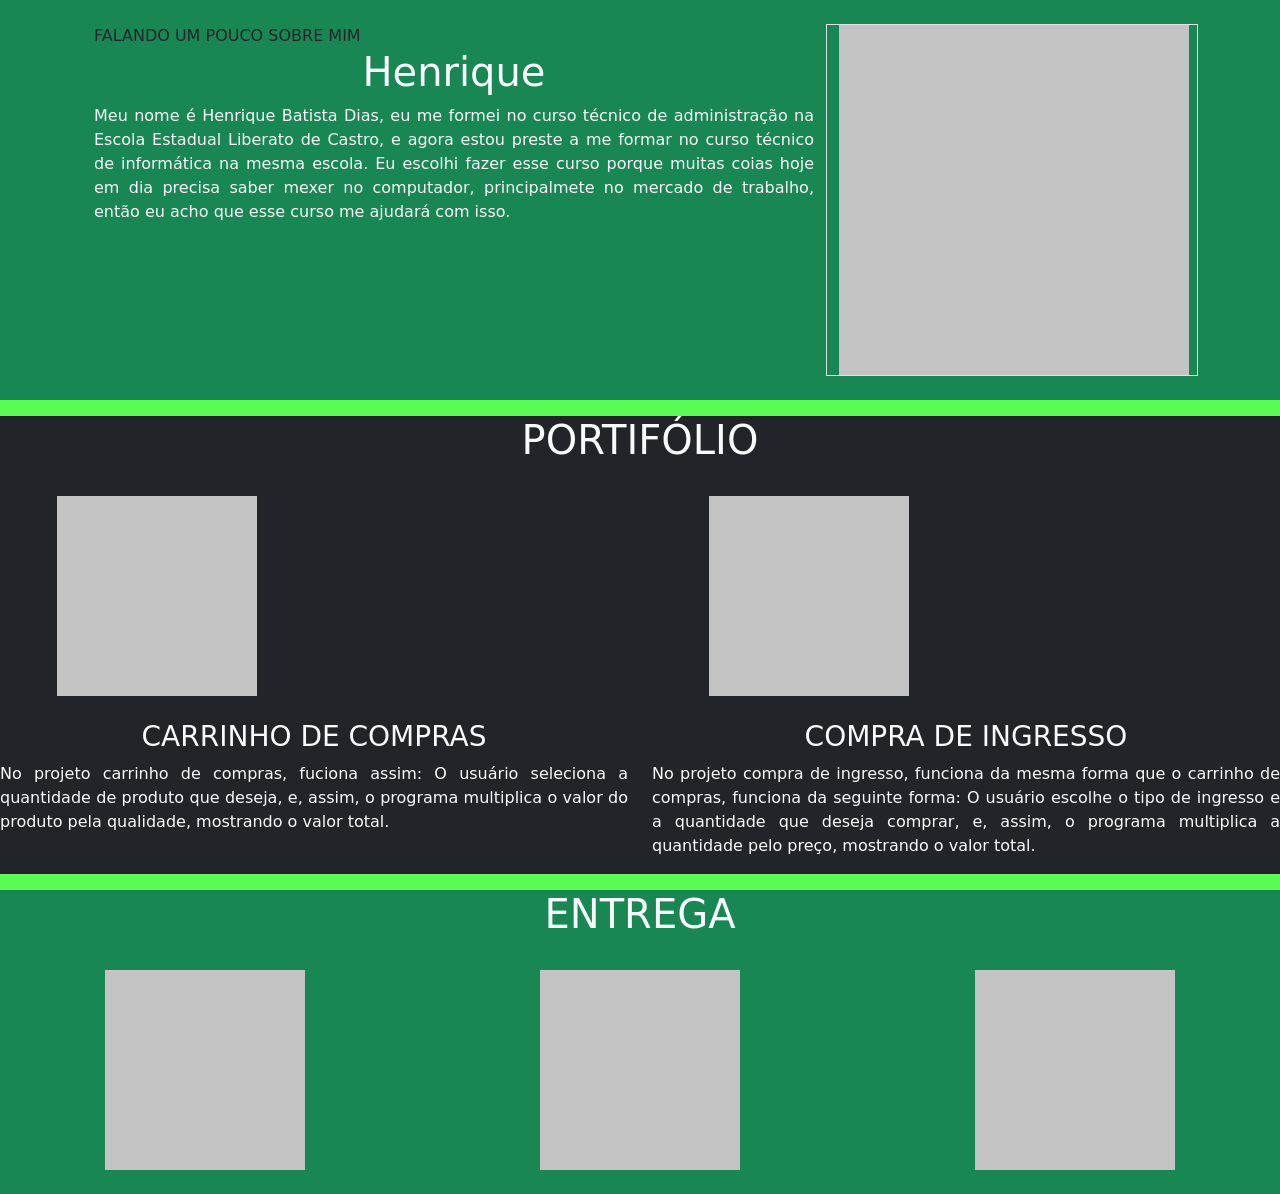
==== index.html @ b2984195 "0206" ====
<!DOCTYPE html>
<html lang="pt-br">

<head>
    <meta charset="UTF-8">
    <meta name="viewport" content="width=device-width, initial-scale=1.0">
    <title>Henrique Batista Dias</title>

    <link href="https://cdn.jsdelivr.net/npm/bootstrap@5.3.8/dist/css/bootstrap.min.css" rel="stylesheet"
        integrity="sha384-sRIl4kxILFvY47J16cr9ZwB07vP4J8+LH7qKQnuqkuIAvNWLzeN8tE5YBujZqJLB" crossorigin="anonymous">

    <script defer src="https://cdn.jsdelivr.net/npm/bootstrap@5.3.8/dist/js/bootstrap.bundle.min.js"
        integrity="sha384-FKyoEForCGlyvwx9Hj09JcYn3nv7wiPVlz7YYwJrWVcXK/BmnVDxM+D2scQbITxI"
        crossorigin="anonymous"></script>
</head>

<body style="background-color: rgb(89, 252, 84);">
    <section class="bg-success">
        <div class="container p-4">
            <div class="row">
                <div class="col-12 col-md-8">
                    <span style="text-align: center;">FALANDO UM POUCO SOBRE MIM</span>
                    <h1 class="text-light text-center">Henrique</h1>
                    <div style="text-align: justify;">
                        <p class="text-light">
                            Meu nome é Henrique Batista Dias, eu me formei no curso técnico de administração na Escola Estadual Liberato de Castro, e agora estou preste a me formar no curso técnico de informática na mesma escola. Eu escolhi fazer esse curso porque muitas coias hoje em dia precisa saber mexer no computador, principalmete no mercado de trabalho, então  eu acho que esse curso me ajudará com isso.
                        </p>
                    </div>
                </div>
                <div class="col-12 col-md-4 border">
                    <img width="350" src="img/400x400.png" alt="Lugar onde será colocado a imagem">
                </div>
            </div>
        </div>
    </section>
    <section class="bg-dark text-light my-3">
        <div class="text-center">
            <h2 class="fs-1">PORTIFÓLIO</h2>
        </div>
        <div class="row">
            <div class="col text-center">
                <div class="col-12 col-md-6 p-4">
                    <img width="200" src="img/horizontal.png" alt="Lugar onde será colocado a imagem">
                </div>
                <h3>CARRINHO DE COMPRAS</h3>
                <div style="text-align: justify;">
                    <p>
                        No projeto carrinho de compras, fuciona assim: O usuário seleciona a quantidade de produto que deseja, e, assim, o programa multiplica o valor do produto pela qualidade, mostrando o valor total.
                    </p>
                </div>
            </div>
            <div class="col text-center">
                <div class="col-12 col-md-6 p-4">
                    <img width="200" src="img/horizontal.png" alt="Lugar onde será colocado a imagem">
                </div>
                <h3>COMPRA DE INGRESSO</h3>
                <div style="text-align: justify;">
                    <p>
                        No projeto compra de ingresso, funciona da mesma forma que o carrinho de compras, funciona da seguinte forma: O usuário escolhe o tipo de ingresso e a quantidade que deseja comprar, e, assim, o programa multiplica a quantidade pelo preço, mostrando o valor total.
                    </p>
                </div>
            </div>
        </div>
    </section>
    <section class="bg-success text-light">
        <h2 style="text-align: center;" class="fs-1">ENTREGA</h2>
        <div class="row text-center">
            <div class="col-12 col-md-4 p-4">
                <img width="200" src="img/horizontal.png" alt="Lugar onde será colocado a imagem">
            </div>
            <div class="col-12 col-md-4 p-4">
                <img width="200" src="img/horizontal.png" alt="Lugar onde será colocado a imagem">
            </div>
            <div class="col-12 col-md-4 p-4">
                <img width="200" src="img/horizontal.png" alt="Lugar onde será colocado a imagem">
            </div>
        </div>
    </section>
</body>

</html>
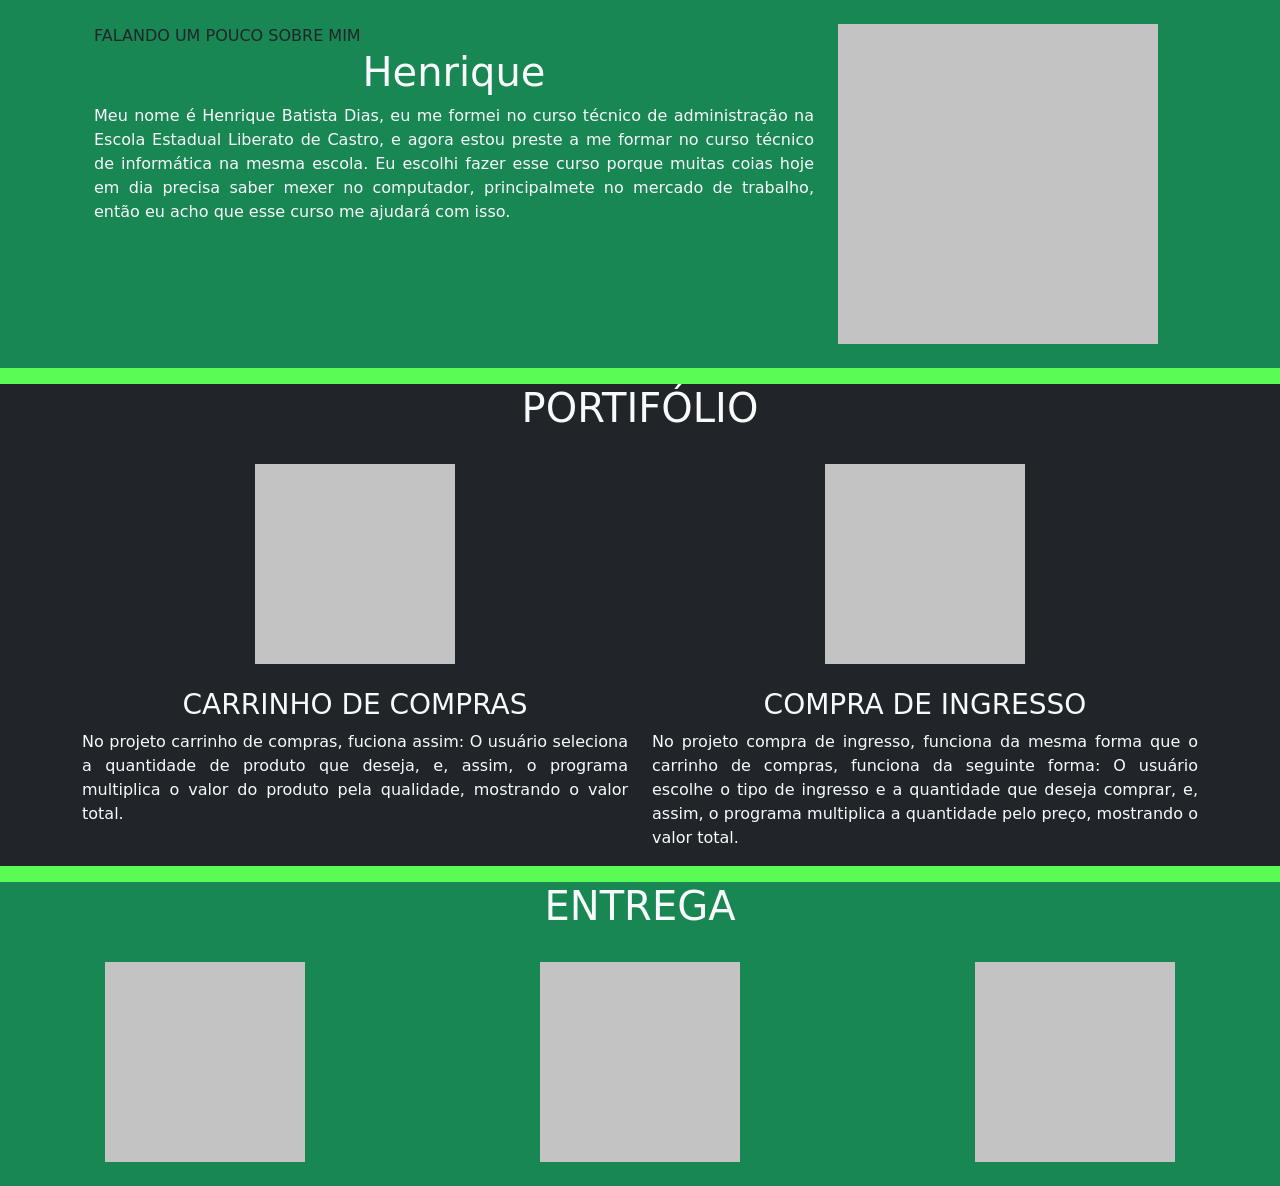
==== commit df66871f: "Mudando o meu site. Site com mudanças." ====
--- a/index.html
+++ b/index.html
@@ -7,11 +7,11 @@
     <title>Henrique Batista Dias</title>
 
     <link href="https://cdn.jsdelivr.net/npm/bootstrap@5.3.8/dist/css/bootstrap.min.css" rel="stylesheet"
-        integrity="sha384-sRIl4kxILFvY47J16cr9ZwB07vP4J8+LH7qKQnuqkuIAvNWLzeN8tE5YBujZqJLB" crossorigin="anonymous">
+    integrity="sha384-sRIl4kxILFvY47J16cr9ZwB07vP4J8+LH7qKQnuqkuIAvNWLzeN8tE5YBujZqJLB" crossorigin="anonymous">
 
     <script defer src="https://cdn.jsdelivr.net/npm/bootstrap@5.3.8/dist/js/bootstrap.bundle.min.js"
-        integrity="sha384-FKyoEForCGlyvwx9Hj09JcYn3nv7wiPVlz7YYwJrWVcXK/BmnVDxM+D2scQbITxI"
-        crossorigin="anonymous"></script>
+    integrity="sha384-FKyoEForCGlyvwx9Hj09JcYn3nv7wiPVlz7YYwJrWVcXK/BmnVDxM+D2scQbITxI"crossorigin="anonymous"></script>
+
 </head>
 
 <body style="background-color: rgb(89, 252, 84);">
@@ -22,13 +22,13 @@
                     <span style="text-align: center;">FALANDO UM POUCO SOBRE MIM</span>
                     <h1 class="text-light text-center">Henrique</h1>
                     <div style="text-align: justify;">
-                        <p class="text-light">
+                        <p class="text-light" class="col-6">
                             Meu nome é Henrique Batista Dias, eu me formei no curso técnico de administração na Escola Estadual Liberato de Castro, e agora estou preste a me formar no curso técnico de informática na mesma escola. Eu escolhi fazer esse curso porque muitas coias hoje em dia precisa saber mexer no computador, principalmete no mercado de trabalho, então  eu acho que esse curso me ajudará com isso.
                         </p>
                     </div>
                 </div>
-                <div class="col-12 col-md-4 border">
-                    <img width="350" src="img/400x400.png" alt="Lugar onde será colocado a imagem">
+                <div class="col-12 col-md-4 container">
+                    <img width="320" src="img/400x400.png" alt="Lugar onde será colocado a imagem">
                 </div>
             </div>
         </div>
@@ -37,27 +37,29 @@
         <div class="text-center">
             <h2 class="fs-1">PORTIFÓLIO</h2>
         </div>
-        <div class="row">
-            <div class="col text-center">
-                <div class="col-12 col-md-6 p-4">
-                    <img width="200" src="img/horizontal.png" alt="Lugar onde será colocado a imagem">
+        <div class="container">
+            <div class="row">
+                <div class="col text-center">
+                    <div class="col-12 col-md-6 p-4 container">
+                        <img width="200" src="img/horizontal.png" alt="Lugar onde será colocado a imagem">
+                    </div>
+                    <h3>CARRINHO DE COMPRAS</h3>
+                    <div style="text-align: justify;">
+                        <p>
+                            No projeto carrinho de compras, fuciona assim: O usuário seleciona a quantidade de produto que deseja, e, assim, o programa multiplica o valor do produto pela qualidade, mostrando o valor total.
+                        </p>
+                    </div>
                 </div>
-                <h3>CARRINHO DE COMPRAS</h3>
-                <div style="text-align: justify;">
-                    <p>
-                        No projeto carrinho de compras, fuciona assim: O usuário seleciona a quantidade de produto que deseja, e, assim, o programa multiplica o valor do produto pela qualidade, mostrando o valor total.
-                    </p>
-                </div>
-            </div>
-            <div class="col text-center">
-                <div class="col-12 col-md-6 p-4">
-                    <img width="200" src="img/horizontal.png" alt="Lugar onde será colocado a imagem">
-                </div>
-                <h3>COMPRA DE INGRESSO</h3>
-                <div style="text-align: justify;">
-                    <p>
-                        No projeto compra de ingresso, funciona da mesma forma que o carrinho de compras, funciona da seguinte forma: O usuário escolhe o tipo de ingresso e a quantidade que deseja comprar, e, assim, o programa multiplica a quantidade pelo preço, mostrando o valor total.
-                    </p>
+                <div class="col text-center">
+                    <div class="col-12 col-md-6 p-4 container">
+                        <img width="200" src="img/horizontal.png" alt="Lugar onde será colocado a imagem">
+                    </div>
+                    <h3>COMPRA DE INGRESSO</h3>
+                    <div style="text-align: justify;">
+                        <p>
+                            No projeto compra de ingresso, funciona da mesma forma que o carrinho de compras, funciona da seguinte forma: O usuário escolhe o tipo de ingresso e a quantidade que deseja comprar, e, assim, o programa multiplica a quantidade pelo preço, mostrando o valor total.
+                        </p>
+                    </div>
                 </div>
             </div>
         </div>
@@ -65,10 +67,10 @@
     <section class="bg-success text-light">
         <h2 style="text-align: center;" class="fs-1">ENTREGA</h2>
         <div class="row text-center">
-            <div class="col-12 col-md-4 p-4">
+            <div class="col-12 col-md-4 p-4 container">
                 <img width="200" src="img/horizontal.png" alt="Lugar onde será colocado a imagem">
             </div>
-            <div class="col-12 col-md-4 p-4">
+            <div class="col-12 col-md-4 p-4 container">
                 <img width="200" src="img/horizontal.png" alt="Lugar onde será colocado a imagem">
             </div>
             <div class="col-12 col-md-4 p-4">
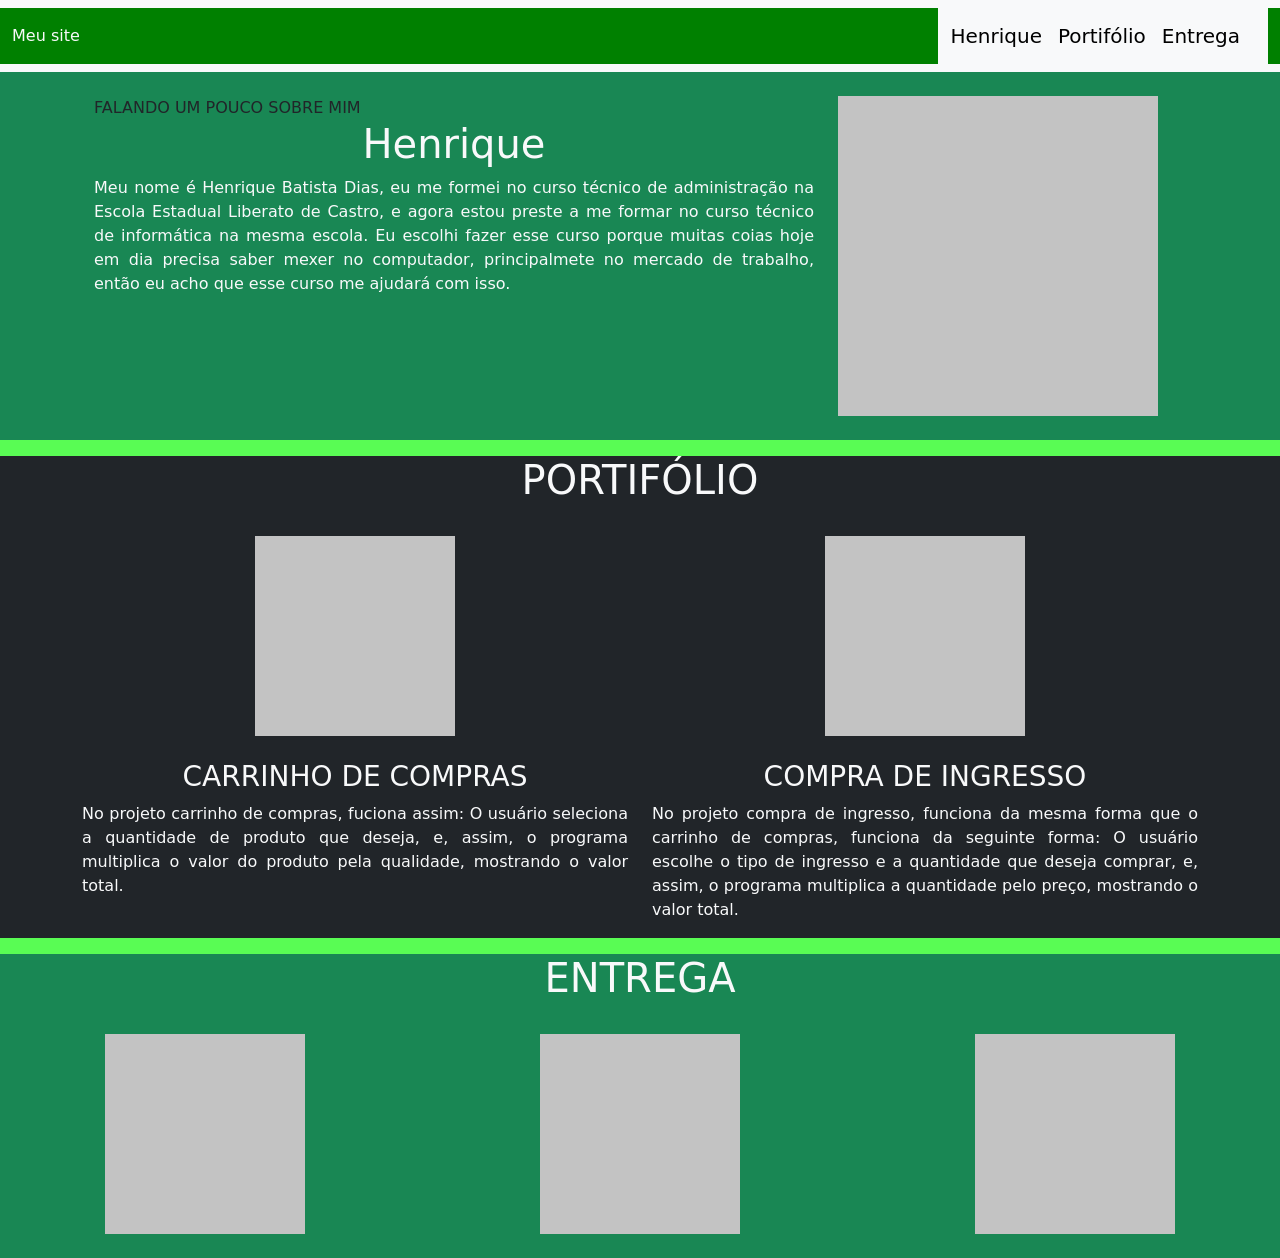
==== commit f7de5bb3: "Nav bar. Aplicando a barra de navegação no HTML." ====
--- a/index.html
+++ b/index.html
@@ -7,15 +7,33 @@
     <title>Henrique Batista Dias</title>
 
     <link href="https://cdn.jsdelivr.net/npm/bootstrap@5.3.8/dist/css/bootstrap.min.css" rel="stylesheet"
-    integrity="sha384-sRIl4kxILFvY47J16cr9ZwB07vP4J8+LH7qKQnuqkuIAvNWLzeN8tE5YBujZqJLB" crossorigin="anonymous">
+        integrity="sha384-sRIl4kxILFvY47J16cr9ZwB07vP4J8+LH7qKQnuqkuIAvNWLzeN8tE5YBujZqJLB" crossorigin="anonymous">
 
     <script defer src="https://cdn.jsdelivr.net/npm/bootstrap@5.3.8/dist/js/bootstrap.bundle.min.js"
-    integrity="sha384-FKyoEForCGlyvwx9Hj09JcYn3nv7wiPVlz7YYwJrWVcXK/BmnVDxM+D2scQbITxI"crossorigin="anonymous"></script>
+        integrity="sha384-FKyoEForCGlyvwx9Hj09JcYn3nv7wiPVlz7YYwJrWVcXK/BmnVDxM+D2scQbITxI"
+        crossorigin="anonymous"></script>
 
 </head>
 
 <body style="background-color: rgb(89, 252, 84);">
-    <section class="bg-success">
+    <header>
+        <nav class="navbar bg-body-tertiary" >
+            <div class="container-fluid" style="background-color: green;">
+                <span class="navbar-text text-light">
+                    Meu site
+                </span>
+                <!-- As a link -->
+                <nav class="navbar bg-body-tertiary" style="background-color: green;">
+                    <div class="container">
+                        <a class="navbar-brand " href="#henrique">Henrique</a>
+                        <a class="navbar-brand" href="#portifolio">Portifólio</a>
+                        <a class="navbar-brand" href="#entrega">Entrega</a>
+                    </div>
+                </nav>
+            </div>
+        </nav>
+    </header>
+    <section class="bg-success" id="henrique">
         <div class="container p-4">
             <div class="row">
                 <div class="col-12 col-md-8">
@@ -23,7 +41,11 @@
                     <h1 class="text-light text-center">Henrique</h1>
                     <div style="text-align: justify;">
                         <p class="text-light" class="col-6">
-                            Meu nome é Henrique Batista Dias, eu me formei no curso técnico de administração na Escola Estadual Liberato de Castro, e agora estou preste a me formar no curso técnico de informática na mesma escola. Eu escolhi fazer esse curso porque muitas coias hoje em dia precisa saber mexer no computador, principalmete no mercado de trabalho, então  eu acho que esse curso me ajudará com isso.
+                            Meu nome é Henrique Batista Dias, eu me formei no curso técnico de administração na Escola
+                            Estadual Liberato de Castro, e agora estou preste a me formar no curso técnico de
+                            informática na mesma escola. Eu escolhi fazer esse curso porque muitas coias hoje em dia
+                            precisa saber mexer no computador, principalmete no mercado de trabalho, então eu acho que
+                            esse curso me ajudará com isso.
                         </p>
                     </div>
                 </div>
@@ -33,7 +55,7 @@
             </div>
         </div>
     </section>
-    <section class="bg-dark text-light my-3">
+    <section class="bg-dark text-light my-3" id="portifolio">
         <div class="text-center">
             <h2 class="fs-1">PORTIFÓLIO</h2>
         </div>
@@ -46,7 +68,9 @@
                     <h3>CARRINHO DE COMPRAS</h3>
                     <div style="text-align: justify;">
                         <p>
-                            No projeto carrinho de compras, fuciona assim: O usuário seleciona a quantidade de produto que deseja, e, assim, o programa multiplica o valor do produto pela qualidade, mostrando o valor total.
+                            No projeto carrinho de compras, fuciona assim: O usuário seleciona a quantidade de produto
+                            que deseja, e, assim, o programa multiplica o valor do produto pela qualidade, mostrando o
+                            valor total.
                         </p>
                     </div>
                 </div>
@@ -57,14 +81,16 @@
                     <h3>COMPRA DE INGRESSO</h3>
                     <div style="text-align: justify;">
                         <p>
-                            No projeto compra de ingresso, funciona da mesma forma que o carrinho de compras, funciona da seguinte forma: O usuário escolhe o tipo de ingresso e a quantidade que deseja comprar, e, assim, o programa multiplica a quantidade pelo preço, mostrando o valor total.
+                            No projeto compra de ingresso, funciona da mesma forma que o carrinho de compras, funciona
+                            da seguinte forma: O usuário escolhe o tipo de ingresso e a quantidade que deseja comprar,
+                            e, assim, o programa multiplica a quantidade pelo preço, mostrando o valor total.
                         </p>
                     </div>
                 </div>
             </div>
         </div>
     </section>
-    <section class="bg-success text-light">
+    <section class="bg-success text-light" id="entrega">
         <h2 style="text-align: center;" class="fs-1">ENTREGA</h2>
         <div class="row text-center">
             <div class="col-12 col-md-4 p-4 container">
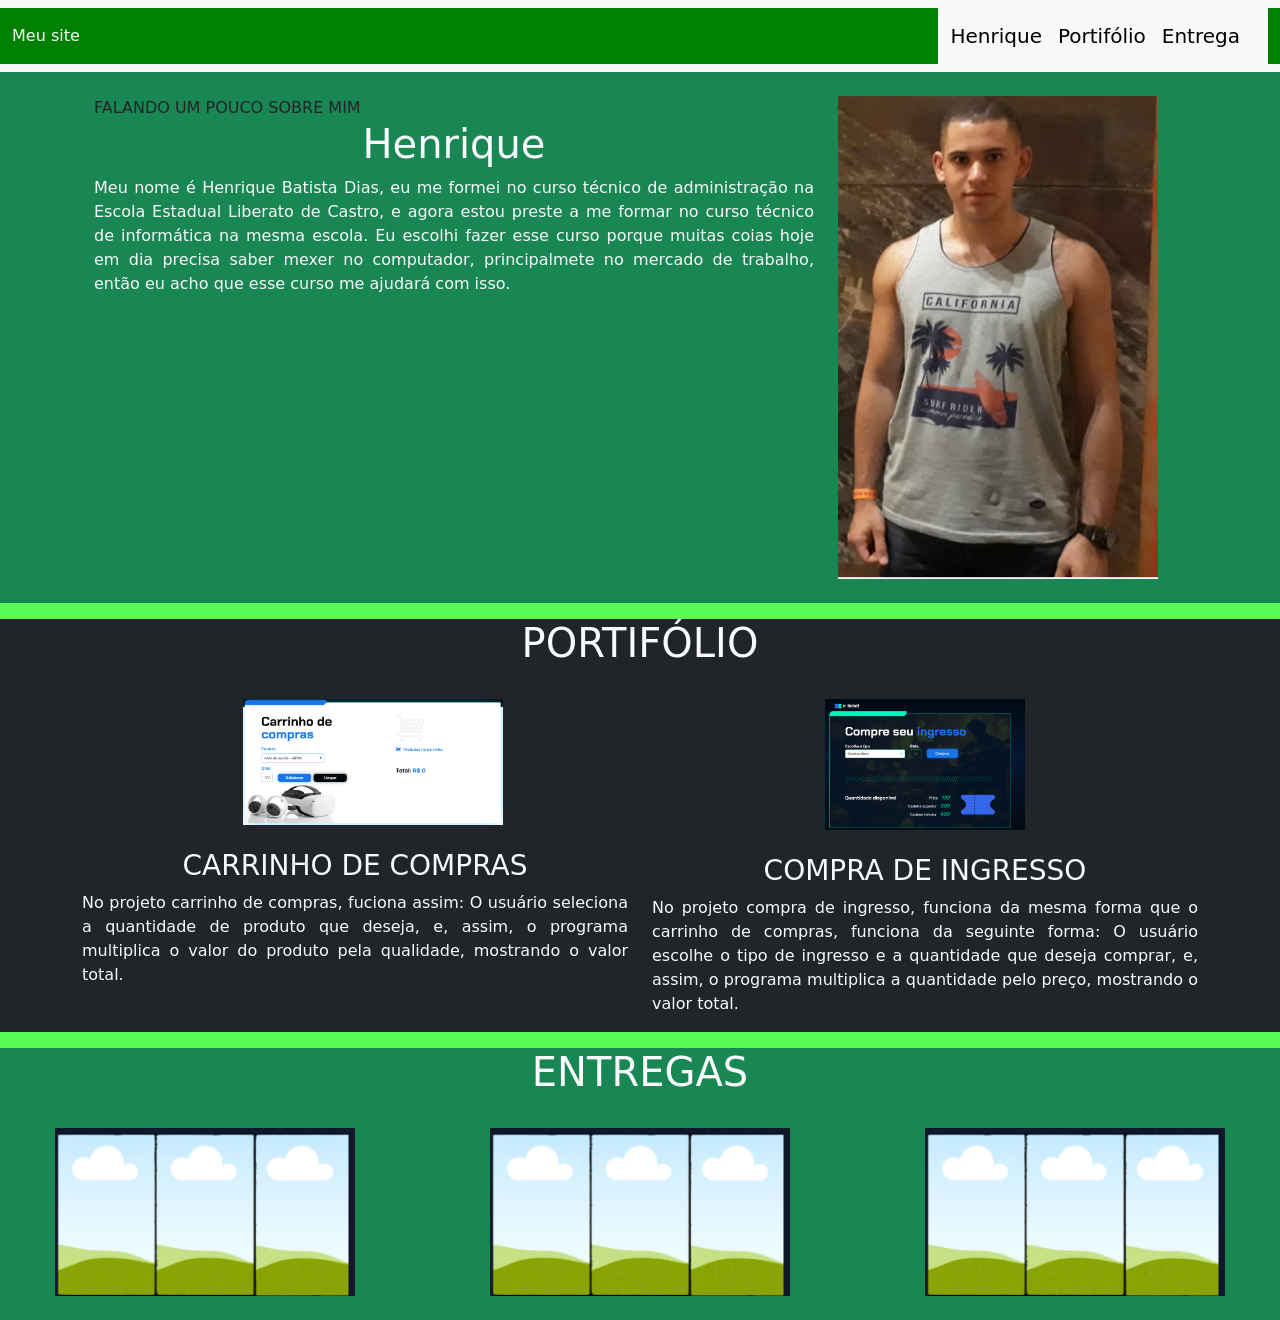
==== commit 32b4c304: "Site mudada. Site modificada." ====
--- a/index.html
+++ b/index.html
@@ -50,7 +50,7 @@
                     </div>
                 </div>
                 <div class="col-12 col-md-4 container">
-                    <img width="320" src="img/400x400.png" alt="Lugar onde será colocado a imagem">
+                    <img width="320" src="img/Captura de tela 2026-04-10 194205.png" alt="Lugar onde será colocado a imagem">
                 </div>
             </div>
         </div>
@@ -63,7 +63,7 @@
             <div class="row">
                 <div class="col text-center">
                     <div class="col-12 col-md-6 p-4 container">
-                        <img width="200" src="img/horizontal.png" alt="Lugar onde será colocado a imagem">
+                        <img width="260" src="img/carrinho_de_compras.png" alt="Lugar onde será colocado a imagem">
                     </div>
                     <h3>CARRINHO DE COMPRAS</h3>
                     <div style="text-align: justify;">
@@ -76,7 +76,7 @@
                 </div>
                 <div class="col text-center">
                     <div class="col-12 col-md-6 p-4 container">
-                        <img width="200" src="img/horizontal.png" alt="Lugar onde será colocado a imagem">
+                        <img width="200" src="img/compando_ingresso.png" alt="Lugar onde será colocado a imagem">
                     </div>
                     <h3>COMPRA DE INGRESSO</h3>
                     <div style="text-align: justify;">
@@ -91,16 +91,16 @@
         </div>
     </section>
     <section class="bg-success text-light" id="entrega">
-        <h2 style="text-align: center;" class="fs-1">ENTREGA</h2>
+        <h2 style="text-align: center;" class="fs-1">ENTREGAS</h2>
         <div class="row text-center">
             <div class="col-12 col-md-4 p-4 container">
-                <img width="200" src="img/horizontal.png" alt="Lugar onde será colocado a imagem">
+                <img width="300" src="img/entrega.png" alt="Lugar onde será colocado a imagem">
             </div>
             <div class="col-12 col-md-4 p-4 container">
-                <img width="200" src="img/horizontal.png" alt="Lugar onde será colocado a imagem">
+                <img width="300" src="img/entrega.png" alt="Lugar onde será colocado a imagem">
             </div>
             <div class="col-12 col-md-4 p-4">
-                <img width="200" src="img/horizontal.png" alt="Lugar onde será colocado a imagem">
+                <img width="300" src="img/entrega.png" alt="Lugar onde será colocado a imagem">
             </div>
         </div>
     </section>
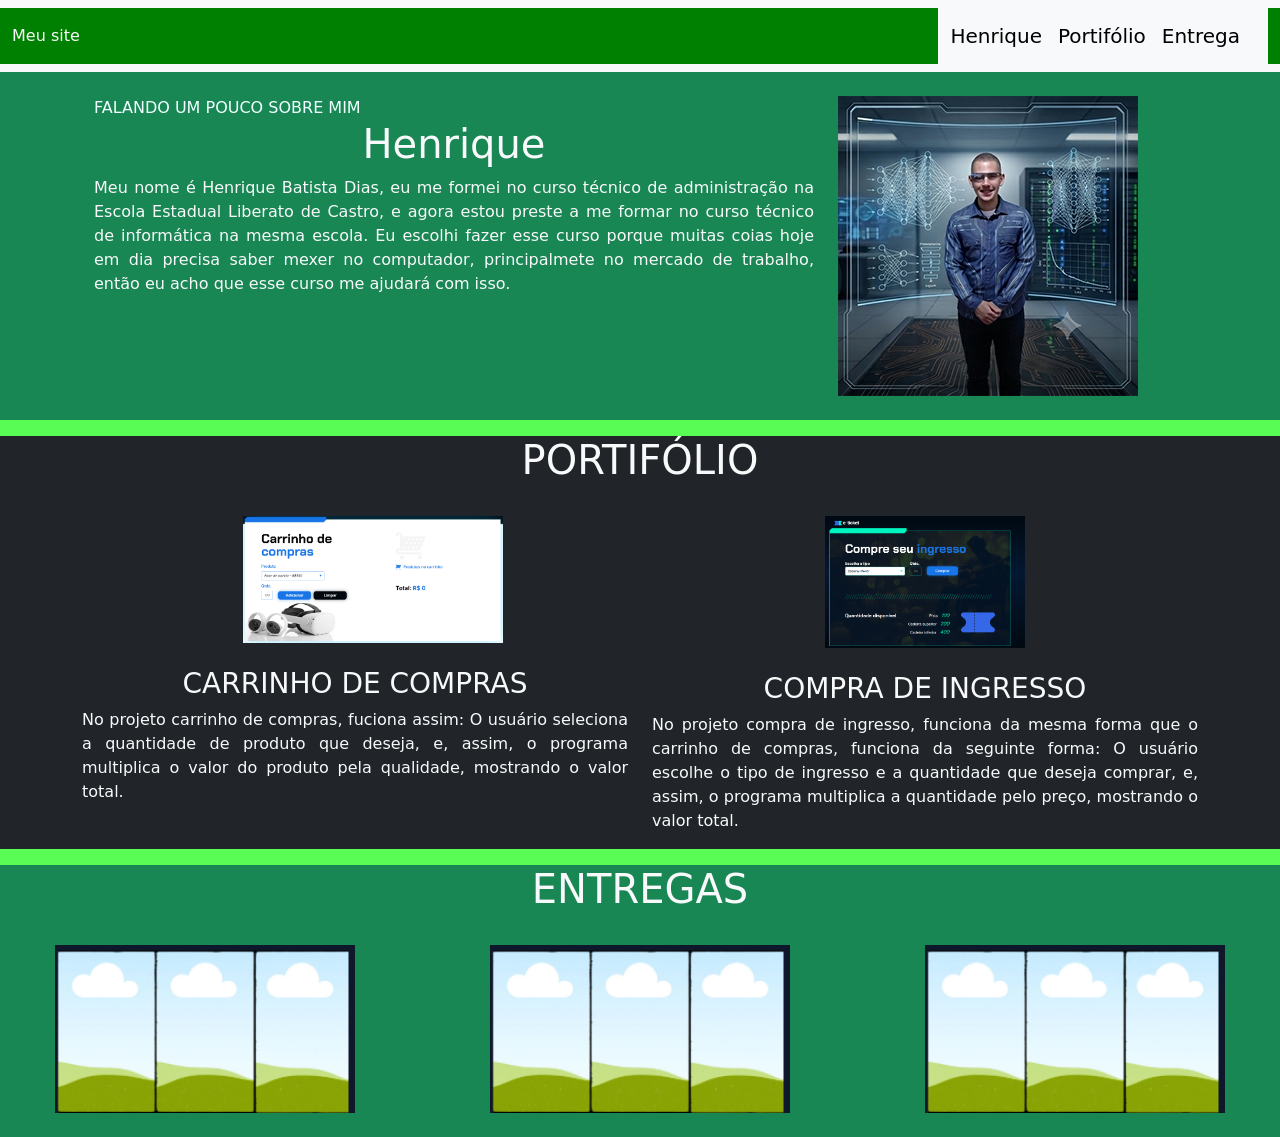
==== commit 897908f4: "Cards Aprendendo a fazer cards no HTML." ====
--- a/index.html
+++ b/index.html
@@ -4,14 +4,16 @@
 <head>
     <meta charset="UTF-8">
     <meta name="viewport" content="width=device-width, initial-scale=1.0">
-    <title>Henrique Batista Dias</title>
+    <title>Site do Henrique</title>
 
     <link href="https://cdn.jsdelivr.net/npm/bootstrap@5.3.8/dist/css/bootstrap.min.css" rel="stylesheet"
-        integrity="sha384-sRIl4kxILFvY47J16cr9ZwB07vP4J8+LH7qKQnuqkuIAvNWLzeN8tE5YBujZqJLB" crossorigin="anonymous">
+    integrity="sha384-sRIl4kxILFvY47J16cr9ZwB07vP4J8+LH7qKQnuqkuIAvNWLzeN8tE5YBujZqJLB" crossorigin="anonymous">
 
     <script defer src="https://cdn.jsdelivr.net/npm/bootstrap@5.3.8/dist/js/bootstrap.bundle.min.js"
-        integrity="sha384-FKyoEForCGlyvwx9Hj09JcYn3nv7wiPVlz7YYwJrWVcXK/BmnVDxM+D2scQbITxI"
-        crossorigin="anonymous"></script>
+    integrity="sha384-FKyoEForCGlyvwx9Hj09JcYn3nv7wiPVlz7YYwJrWVcXK/BmnVDxM+D2scQbITxI"
+    crossorigin="anonymous"></script>
+
+        <link rel="shortcut icon" href="img/favicon.ico" type="image/x-icon">
 
 </head>
 
@@ -37,7 +39,7 @@
         <div class="container p-4">
             <div class="row">
                 <div class="col-12 col-md-8">
-                    <span style="text-align: center;">FALANDO UM POUCO SOBRE MIM</span>
+                    <span style="text-align: center; color: azure;">FALANDO UM POUCO SOBRE MIM</span>
                     <h1 class="text-light text-center">Henrique</h1>
                     <div style="text-align: justify;">
                         <p class="text-light" class="col-6">
@@ -49,8 +51,11 @@
                         </p>
                     </div>
                 </div>
+                
                 <div class="col-12 col-md-4 container">
-                    <img width="320" src="img/Captura de tela 2026-04-10 194205.png" alt="Lugar onde será colocado a imagem">
+                    <img class="d-block d-lg-none" src="img/minha_imagem.png">
+                    
+                    <img class="d-none d-lg-block" src="img/imagem_modificada.png" alt="imgem estilizada">
                 </div>
             </div>
         </div>
